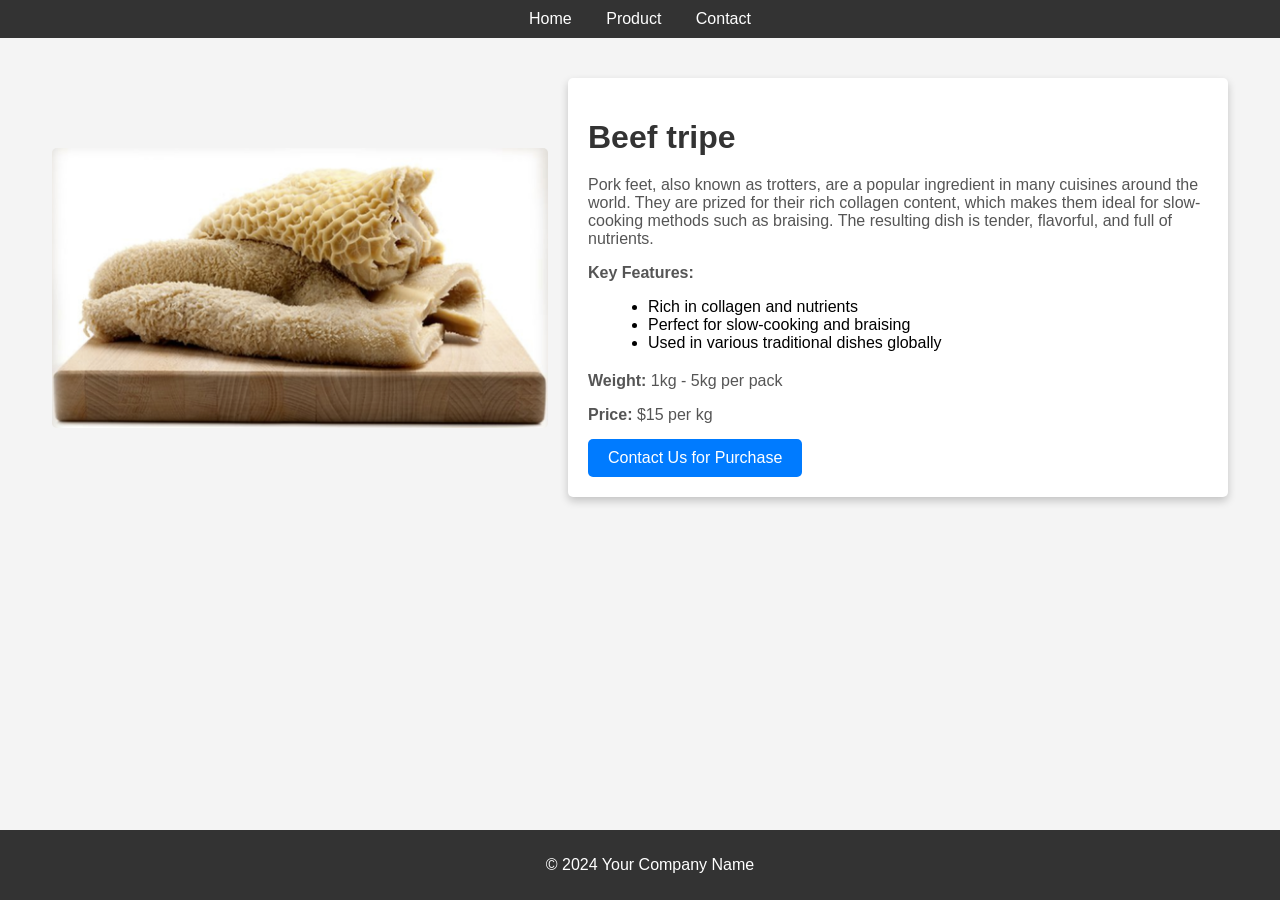
==== html/Beef tripe.html @ 12eeca9b "commit" ====
<!DOCTYPE html>
<html lang="en">

<head>
  <meta charset="UTF-8">
  <meta name="viewport" content="width=device-width, initial-scale=1.0">
  <title>Beef tripe - Product Details</title>
  <link rel="stylesheet" href="../css/IndividualProduct.css">
</head>

<body>
  <header>
    <nav>
      <ul>
        <li><a href="index.html">Home</a></li>
        <li><a href="products.html">Product</a></li>
        <li><a href="contact.html">Contact</a></li>
      </ul>
    </nav>
  </header>

  <main>
    <div class="product-details">
      <img src="../img/beef tripe.png" alt="Beef tripe" class="product-image">
      <div class="product-description">
        <h1>Beef tripe</h1>
        <p>Pork feet, also known as trotters, are a popular ingredient in many cuisines around the world. They are
          prized for their rich collagen content, which makes them ideal for slow-cooking methods such as braising. The
          resulting dish is tender, flavorful, and full of nutrients.</p>
        <p><strong>Key Features:</strong></p>
        <ul>
          <li>Rich in collagen and nutrients</li>
          <li>Perfect for slow-cooking and braising</li>
          <li>Used in various traditional dishes globally</li>
        </ul>
        <p><strong>Weight:</strong> 1kg - 5kg per pack</p>
        <p><strong>Price:</strong> $15 per kg</p>
        <a href="contact.html" class="buy-now-button">Contact Us for Purchase</a>
      </div>
    </div>
  </main>

  <footer>
    <p>&copy; 2024 Your Company Name</p>
  </footer>
</body>

</html>
---- css/IndividualProduct.css ----
body {
  font-family: Arial, sans-serif;
  margin: 0;
  padding: 0;
  background-color: #f4f4f4;
}

header {
  background-color: #333;
  padding: 10px;
  color: white;
  text-align: center;
}

nav ul {
  list-style-type: none;
  margin: 0;
  padding: 0;
}

nav ul li {
  display: inline;
  margin: 0 15px;
}

nav ul li a {
  color: white;
  text-decoration: none;
}

main {
  padding: 20px;
}

.product-details {
  display: flex;
  align-items: center;
  justify-content: center;
  margin-top: 20px;
}

.product-image {
  width: 40%;
  height: auto;
  border-radius: 5px;
  margin-right: 20px;
}

.product-description {
  width: 50%;
  background-color: white;
  padding: 20px;
  border-radius: 5px;
  box-shadow: 0 4px 8px rgba(0, 0, 0, 0.2);
}

.product-description h1 {
  color: #333;
  font-size: 2em;
  margin-bottom: 20px;
}

.product-description p {
  color: #555;
  margin-bottom: 15px;
}

.product-description ul {
  list-style-type: disc;
  margin-left: 20px;
  margin-bottom: 20px;
}

.product-description .buy-now-button {
  display: inline-block;
  padding: 10px 20px;
  background-color: #007bff;
  color: white;
  text-decoration: none;
  border-radius: 5px;
  transition: background-color 0.2s;
}

.product-description .buy-now-button:hover {
  background-color: #0056b3;
}

footer {
  background-color: #333;
  color: white;
  text-align: center;
  padding: 10px;
  position: fixed;
  bottom: 0;
  width: 100%;
}
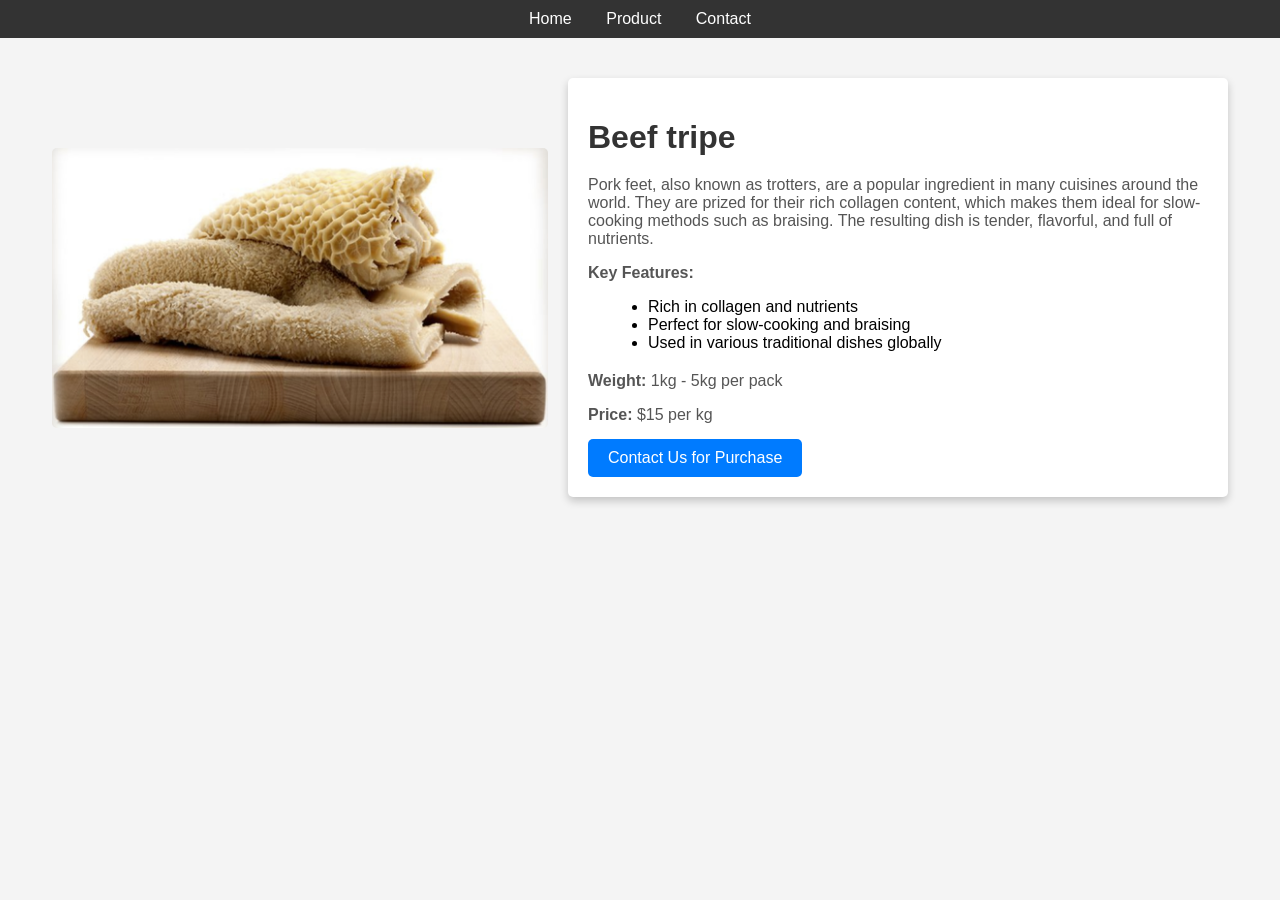
==== commit 6570fe46: "commit" ====
--- a/html/Beef tripe.html
+++ b/html/Beef tripe.html
@@ -40,9 +40,13 @@
     </div>
   </main>
 
-  <footer>
-    <p>&copy; 2024 Your Company Name</p>
-  </footer>
+  <!-- Footer menu for mobile -->
+  <div class="footer-menu">
+    <a href="../index.html" title="Home"><i class="fas fa-home"></i></a>
+    <a href="./LearnMore.html" title="About Us"><i class="fas fa-info-circle"></i></a>
+    <a href="#" title="Products"><i class="fas fa-box"></i></a>
+    <a href="./contact.html" title="Contact Us"><i class="fas fa-envelope"></i></a>
+  </div>
 </body>
 
 </html>
--- a/css/IndividualProduct.css
+++ b/css/IndividualProduct.css
@@ -85,12 +85,74 @@
   background-color: #0056b3;
 }
 
-footer {
-  background-color: #333;
-  color: white;
-  text-align: center;
-  padding: 10px;
+/* Base styles for the footer menu */
+.footer-menu {
+  display: none; /* Hidden by default */
   position: fixed;
   bottom: 0;
+  left: 0;
   width: 100%;
+  background-color: #333; /* Background color of footer menu */
+  color: #fff;
+  text-align: center;
+  padding: 10px 0;
+  z-index: 1000;
+  display: flex;
+  justify-content: space-around;
 }
+
+/* Links inside the footer menu */
+.footer-menu a {
+  color: #fff;
+  text-decoration: none;
+  padding: 10px 15px;
+  display: flex;
+  flex-direction: column;
+  align-items: center;
+  font-size: 24px; /* Adjust the icon size if needed */
+  line-height: 24px; /* Adjust the line height for vertical centering */
+  position: relative; /* For tooltips positioning */
+}
+
+/* Icons inside the footer menu */
+.footer-menu i {
+  font-size: 24px; /* Adjust icon size */
+}
+
+/* Tooltip styles */
+.footer-menu a::after {
+  content: attr(title); /* Tooltip text */
+  position: absolute;
+  bottom: 100%; /* Position above the button */
+  left: 50%;
+  transform: translateX(-50%);
+  background-color: #333; /* Background color of tooltip */
+  color: #fff;
+  padding: 5px 10px;
+  border-radius: 4px;
+  white-space: nowrap;
+  opacity: 0;
+  visibility: hidden;
+  transition: opacity 0.3s ease, visibility 0.3s ease;
+  font-size: 14px; /* Tooltip text size */
+}
+
+/* Show tooltip on hover */
+.footer-menu a:hover::after {
+  opacity: 1;
+  visibility: visible;
+}
+
+/* Show footer menu on mobile devices */
+@media (max-width: 768px) {
+  .footer-menu {
+    display: flex;
+  }
+}
+
+/* Adjust styles for footer menu when visible */
+@media (min-width: 769px) {
+  .footer-menu {
+    display: none;
+  }
+}
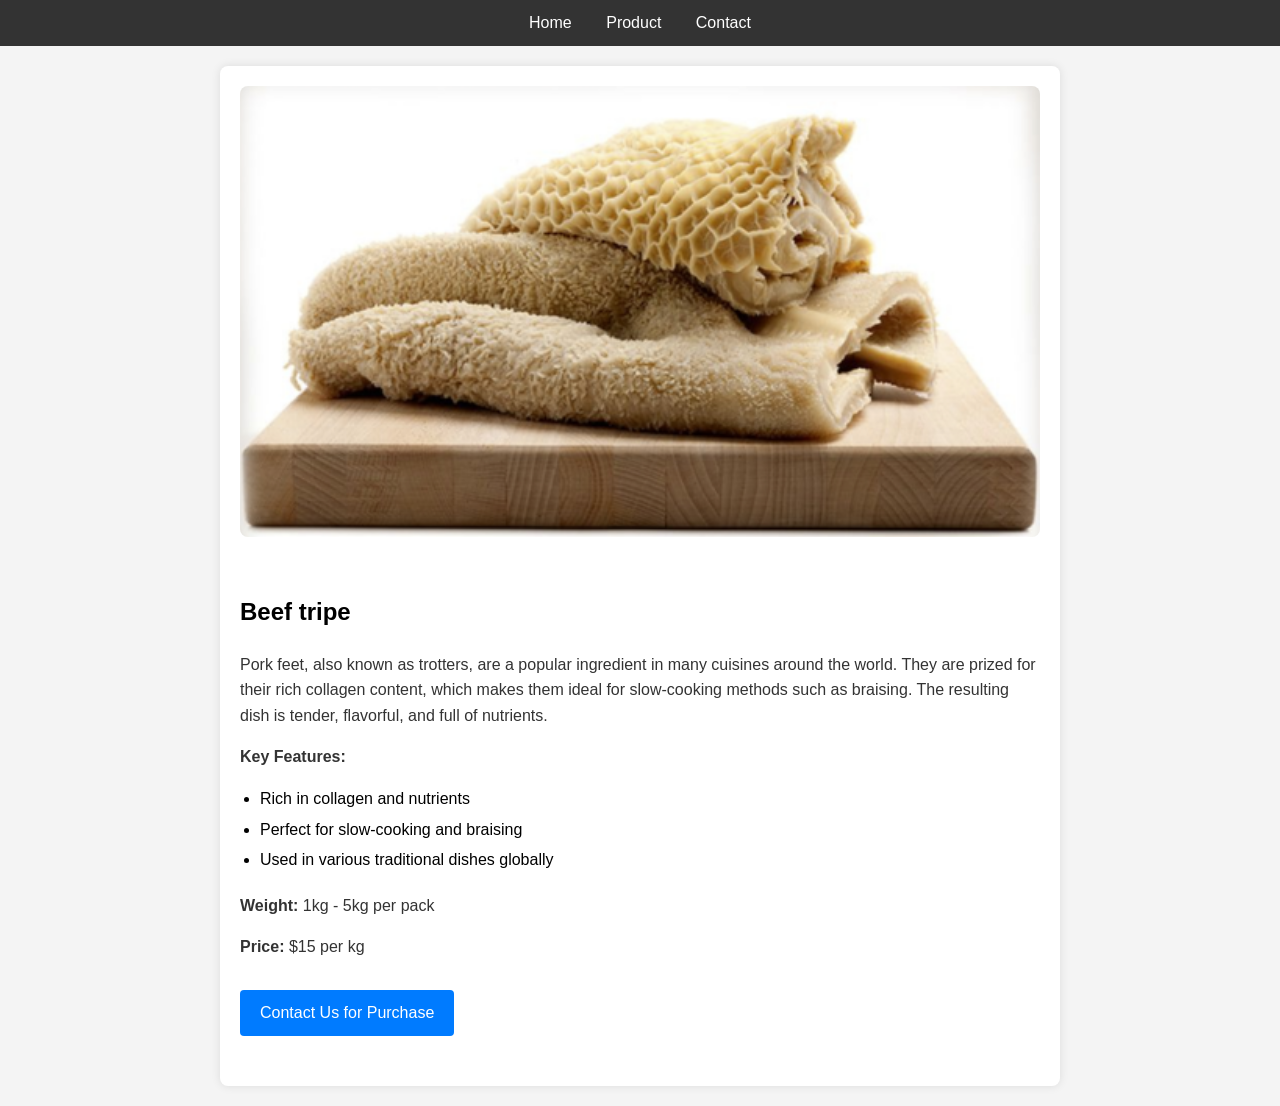
==== commit 7275fbf1: "commit" ====
--- a/html/Beef tripe.html
+++ b/html/Beef tripe.html
@@ -6,13 +6,14 @@
   <meta name="viewport" content="width=device-width, initial-scale=1.0">
   <title>Beef tripe - Product Details</title>
   <link rel="stylesheet" href="../css/IndividualProduct.css">
+  <link rel="stylesheet" href="https://cdnjs.cloudflare.com/ajax/libs/font-awesome/6.0.0-beta3/css/all.min.css">
 </head>
 
 <body>
   <header>
     <nav>
       <ul>
-        <li><a href="index.html">Home</a></li>
+        <li><a href="../index.html">Home</a></li>
         <li><a href="products.html">Product</a></li>
         <li><a href="contact.html">Contact</a></li>
       </ul>
--- a/css/IndividualProduct.css
+++ b/css/IndividualProduct.css
@@ -1,5 +1,6 @@
 body {
   font-family: Arial, sans-serif;
+  line-height: 1.6;
   margin: 0;
   padding: 0;
   background-color: #f4f4f4;
@@ -34,54 +35,82 @@
 
 .product-details {
   display: flex;
-  align-items: center;
-  justify-content: center;
+  flex-direction: column;
+  max-width: 800px;
+  margin: 0 auto;
+  background: #fff;
+  padding: 20px;
+  border-radius: 8px;
+  box-shadow: 0 0 10px rgba(0, 0, 0, 0.1);
+}
+
+.product-image {
+  max-width: 100%;
+  height: auto;
+  border-radius: 8px;
+  margin-bottom: 20px;
+}
+
+.product-description {
   margin-top: 20px;
 }
 
-.product-image {
-  width: 40%;
-  height: auto;
-  border-radius: 5px;
-  margin-right: 20px;
-}
-
-.product-description {
-  width: 50%;
-  background-color: white;
-  padding: 20px;
-  border-radius: 5px;
-  box-shadow: 0 4px 8px rgba(0, 0, 0, 0.2);
-}
-
 .product-description h1 {
+  font-size: 24px;
+  margin-bottom: 20px;
+}
+
+.product-description p {
+  margin-bottom: 10px;
   color: #333;
-  font-size: 2em;
-  margin-bottom: 20px;
-}
-
-.product-description p {
-  color: #555;
-  margin-bottom: 15px;
 }
 
 .product-description ul {
   list-style-type: disc;
-  margin-left: 20px;
-  margin-bottom: 20px;
-}
-
-.product-description .buy-now-button {
+  padding-left: 20px;
+  margin-bottom: 20px;
+}
+
+.product-description ul li {
+  margin-bottom: 5px;
+}
+
+.product-description h2 {
+  font-size: 20px;
+  margin-top: 30px;
+  margin-bottom: 15px;
+}
+
+.product-table {
+  width: 100%;
+  border-collapse: collapse;
+  margin-bottom: 20px;
+}
+
+.product-table th,
+.product-table td {
+  border: 1px solid #ddd;
+  padding: 8px;
+  text-align: left;
+}
+
+.product-table th {
+  background-color: #f2f2f2;
+  font-weight: bold;
+}
+
+.buy-now-button {
   display: inline-block;
+  background-color: #007bff;
+  color: #fff;
   padding: 10px 20px;
-  background-color: #007bff;
-  color: white;
   text-decoration: none;
-  border-radius: 5px;
-  transition: background-color 0.2s;
-}
-
-.product-description .buy-now-button:hover {
+  border-radius: 4px;
+  margin-top: 20px;
+  margin-bottom: 30px;
+}
+
+.buy-now-button:hover {
   background-color: #0056b3;
 }
 
@@ -148,6 +177,23 @@
   .footer-menu {
     display: flex;
   }
+
+  /* Adjust product-details layout for mobile */
+  .product-details {
+    flex-direction: column;
+    align-items: center;
+  }
+
+  .product-image {
+    width: 80%; /* Adjust width for mobile, making image take up more space */
+    margin-right: 0; /* Remove margin on right since it's now stacked */
+    margin-bottom: 20px; /* Add margin below the image for spacing */
+  }
+
+  .product-description {
+    width: 90%; /* Adjust width for mobile, making description take up more space */
+    text-align: left; /* Center the text for mobile layout */
+  }
 }
 
 /* Adjust styles for footer menu when visible */
